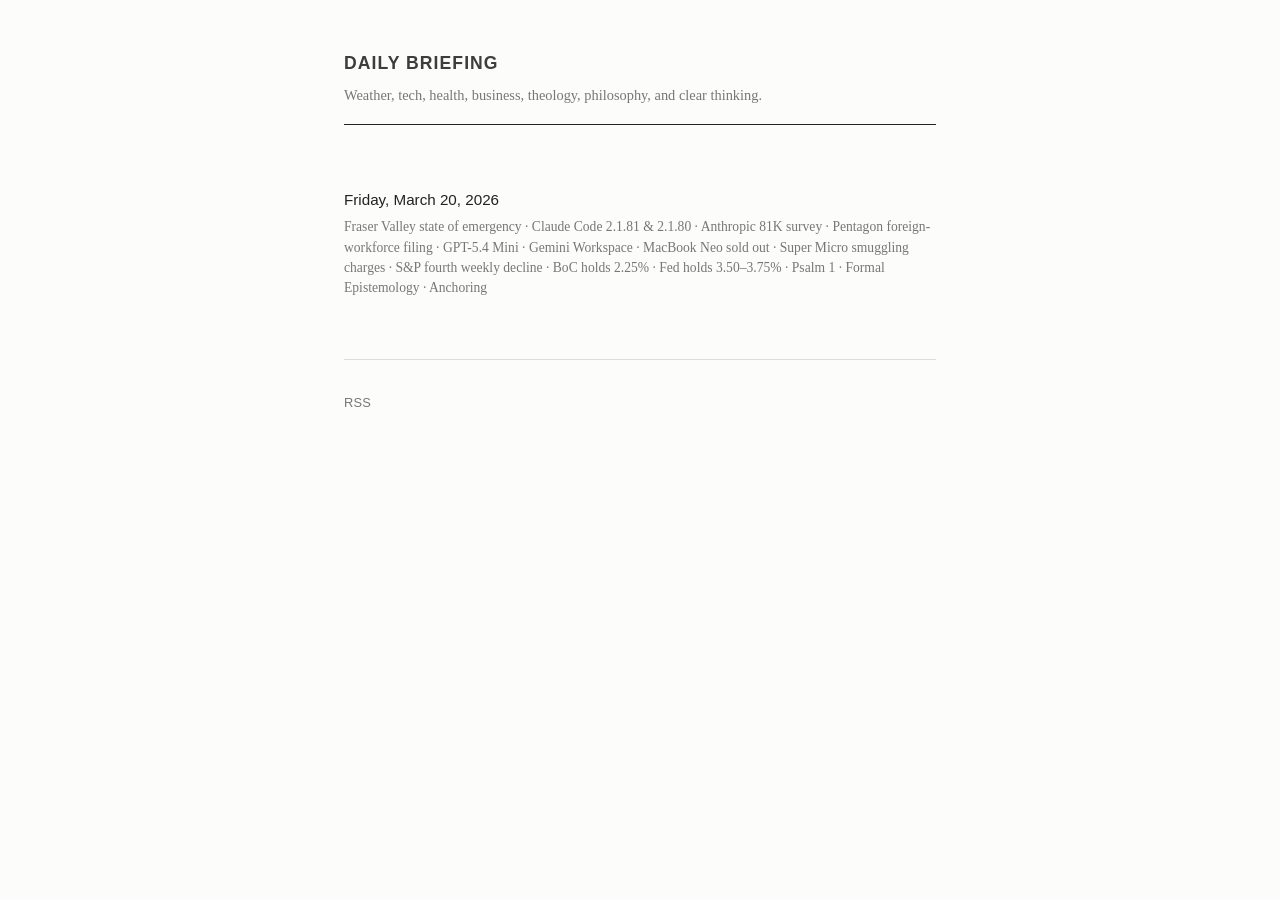
==== index.html @ 6607f923 "Regenerate March 20 briefing with improved sourcing and coverage Rebuilt all sections from fresh sou" ====
<!DOCTYPE html>
<html lang="en-CA">
<head>
  <meta charset="UTF-8">
  <meta name="viewport" content="width=device-width, initial-scale=1.0">
  <title>Daily Briefing</title>
  <link rel="alternate" type="application/rss+xml" title="Daily Briefing" href="/feed.xml">
  <link rel="stylesheet" href="/style.css">
</head>
<body>

<header>
  <h1>Daily Briefing</h1>
  <p class="subtitle">Weather, tech, health, business, theology, philosophy, and clear thinking.</p>
  <hr class="header-rule">
</header>

<ul class="archive-list">
  <li>
    <a href="/briefings/2026-03-20.html">Friday, March 20, 2026</a>
    <div class="summary">Fraser Valley state of emergency &middot; Claude Code 2.1.81 &amp; 2.1.80 &middot; Anthropic 81K survey &middot; Pentagon foreign-workforce filing &middot; GPT-5.4 Mini &middot; Gemini Workspace &middot; MacBook Neo sold out &middot; Super Micro smuggling charges &middot; S&amp;P fourth weekly decline &middot; BoC holds 2.25% &middot; Fed holds 3.50&ndash;3.75% &middot; Psalm 1 &middot; Formal Epistemology &middot; Anchoring</div>
  </li>
</ul>

<footer>
  <a class="feed-link" href="/feed.xml">RSS</a>
</footer>

</body>
</html>
---- style.css ----
/* Daily Briefing — Shared Stylesheet */

:root {
  --bg: #fcfcfa;
  --fg: #222;
  --accent: #3d3d3d;
  --muted: #777;
  --rule: #ddd;
  --block-bg: #f7f7f5;
  --link: #222;
  --link-hover: #555;
  --font-serif: 'Iowan Old Style', 'Palatino Linotype', Palatino, Georgia, serif;
  --font-sans: -apple-system, BlinkMacSystemFont, 'Segoe UI', Helvetica, Arial, sans-serif;
  --font-mono: 'SF Mono', SFMono-Regular, Menlo, Consolas, monospace;
  --max-width: 640px;
}

*,
*::before,
*::after {
  margin: 0;
  padding: 0;
  box-sizing: border-box;
}

body {
  font-family: var(--font-serif);
  font-size: 17px;
  background: var(--bg);
  color: var(--fg);
  line-height: 1.75;
  max-width: var(--max-width);
  margin: 0 auto;
  padding: 3rem 1.5rem 4rem;
  -webkit-font-smoothing: antialiased;
}

/* --- Header --- */

header {
  margin-bottom: 3rem;
}

header h1 {
  font-family: var(--font-sans);
  font-size: 1.1rem;
  font-weight: 600;
  letter-spacing: 0.06em;
  text-transform: uppercase;
  color: var(--accent);
}

header .subtitle {
  font-size: 0.9rem;
  color: var(--muted);
  margin-top: 0.25rem;
}

header .date {
  font-family: var(--font-sans);
  font-size: 0.85rem;
  color: var(--muted);
  margin-top: 0.25rem;
  letter-spacing: 0.02em;
}

.header-rule {
  border: none;
  border-top: 1px solid var(--fg);
  margin-top: 1rem;
}

/* --- Links --- */

a {
  color: var(--link);
  text-decoration-color: var(--rule);
  text-underline-offset: 2px;
  transition: text-decoration-color 0.15s;
}

a:hover {
  text-decoration-color: var(--fg);
}

/* --- Sections --- */

section {
  margin-bottom: 2.5rem;
}

section:last-of-type {
  margin-bottom: 0;
}

h2 {
  font-family: var(--font-sans);
  font-size: 0.8rem;
  font-weight: 600;
  letter-spacing: 0.08em;
  text-transform: uppercase;
  color: var(--muted);
  margin-bottom: 0.75rem;
}

h3 {
  font-family: var(--font-serif);
  font-size: 1rem;
  font-weight: 600;
  margin-top: 1.25rem;
  margin-bottom: 0.35rem;
  color: var(--fg);
}

h3:first-child {
  margin-top: 0;
}

p {
  margin-bottom: 0.75rem;
}

p:last-child {
  margin-bottom: 0;
}

/* --- Dividers --- */

.section-rule {
  border: none;
  border-top: 1px solid var(--rule);
  margin: 2.5rem 0;
}

/* --- Archive List (index.html) --- */

.archive-list {
  list-style: none;
}

.archive-list li {
  padding: 0.75rem 0;
  border-bottom: 1px solid var(--rule);
}

.archive-list li:last-child {
  border-bottom: none;
}

.archive-list a {
  font-family: var(--font-sans);
  font-size: 0.95rem;
  font-weight: 500;
  color: var(--link);
  text-decoration: none;
}

.archive-list a:hover {
  text-decoration: underline;
  text-decoration-color: var(--muted);
}

.archive-list .summary {
  font-size: 0.85rem;
  color: var(--muted);
  margin-top: 0.15rem;
  line-height: 1.5;
}

/* --- Feed link --- */

.feed-link {
  display: inline-block;
  margin-top: 0.75rem;
  font-family: var(--font-sans);
  font-size: 0.8rem;
  color: var(--muted);
  text-decoration: none;
  letter-spacing: 0.02em;
}

.feed-link:hover {
  color: var(--fg);
}

/* --- Scripture block --- */

.psalm-text {
  background: var(--block-bg);
  border-left: 2px solid var(--rule);
  padding: 1.25rem 1.5rem;
  margin: 1rem 0;
  font-style: italic;
  line-height: 1.85;
}

.psalm-text .verse-num {
  font-style: normal;
  font-weight: 600;
  font-size: 0.7rem;
  color: var(--muted);
  vertical-align: super;
  margin-right: 1px;
}

.copyright {
  font-size: 0.78rem;
  color: var(--muted);
  font-style: italic;
  margin-top: 0.5rem;
}

/* --- SEP link --- */

.sep-link {
  font-family: var(--font-sans);
  font-size: 0.82rem;
  color: var(--muted);
  margin-bottom: 0.75rem;
}

.sep-link a {
  color: var(--muted);
}

.sep-link a:hover {
  color: var(--fg);
}

/* --- Footer --- */

footer {
  margin-top: 3rem;
  padding-top: 1.25rem;
  border-top: 1px solid var(--rule);
  font-family: var(--font-sans);
  font-size: 0.8rem;
  color: var(--muted);
}

footer a {
  color: var(--muted);
  text-decoration: none;
}

footer a:hover {
  color: var(--fg);
}

/* --- Responsive --- */

@media (max-width: 600px) {
  body {
    padding: 2rem 1rem 3rem;
    font-size: 16px;
  }
  header h1 {
    font-size: 1rem;
  }
}
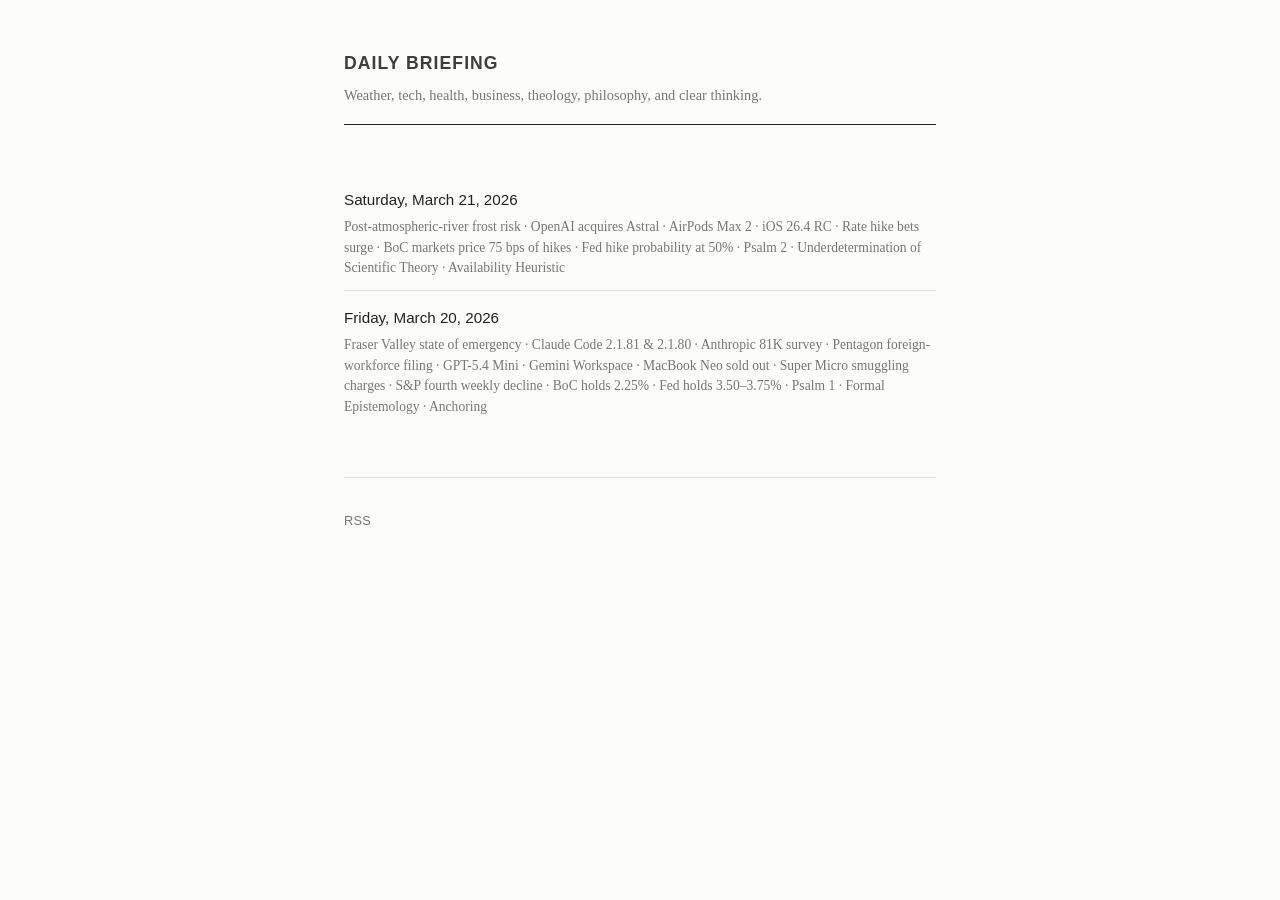
==== commit b7b35a13: "Add daily briefing for Saturday, March 21, 2026 Post-atmospheric-river weather with frost risk, Open" ====
--- a/index.html
+++ b/index.html
@@ -17,6 +17,10 @@
 
 <ul class="archive-list">
   <li>
+    <a href="/briefings/2026-03-21.html">Saturday, March 21, 2026</a>
+    <div class="summary">Post-atmospheric-river frost risk &middot; OpenAI acquires Astral &middot; AirPods Max 2 &middot; iOS 26.4 RC &middot; Rate hike bets surge &middot; BoC markets price 75 bps of hikes &middot; Fed hike probability at 50% &middot; Psalm 2 &middot; Underdetermination of Scientific Theory &middot; Availability Heuristic</div>
+  </li>
+  <li>
     <a href="/briefings/2026-03-20.html">Friday, March 20, 2026</a>
     <div class="summary">Fraser Valley state of emergency &middot; Claude Code 2.1.81 &amp; 2.1.80 &middot; Anthropic 81K survey &middot; Pentagon foreign-workforce filing &middot; GPT-5.4 Mini &middot; Gemini Workspace &middot; MacBook Neo sold out &middot; Super Micro smuggling charges &middot; S&amp;P fourth weekly decline &middot; BoC holds 2.25% &middot; Fed holds 3.50&ndash;3.75% &middot; Psalm 1 &middot; Formal Epistemology &middot; Anchoring</div>
   </li>
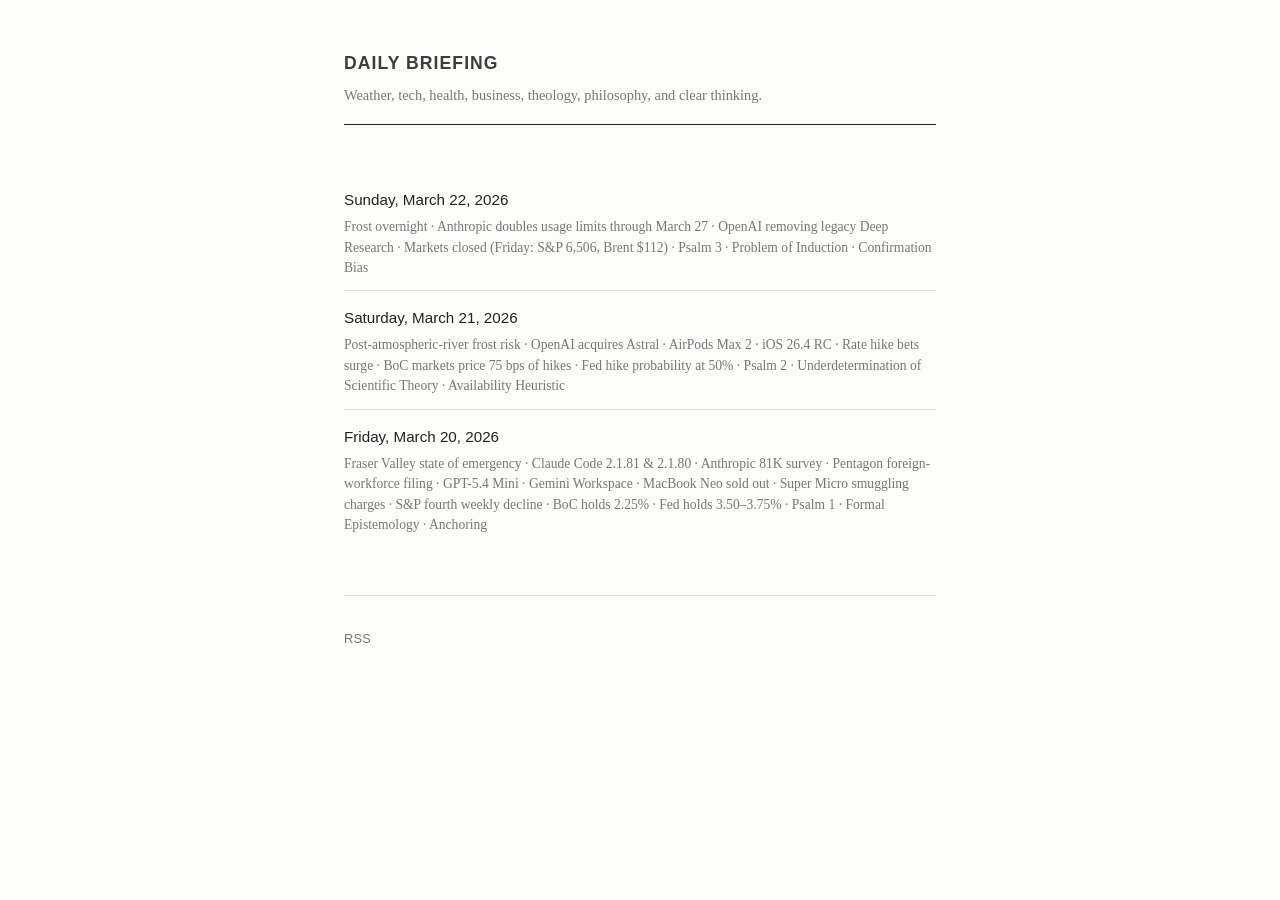
==== commit 0ed8b090: "Add daily briefing for Sunday, March 22, 2026 Weather: 6°C high, frost overnight (-1°C), next system" ====
--- a/index.html
+++ b/index.html
@@ -17,6 +17,10 @@
 
 <ul class="archive-list">
   <li>
+    <a href="/briefings/2026-03-22.html">Sunday, March 22, 2026</a>
+    <div class="summary">Frost overnight &middot; Anthropic doubles usage limits through March 27 &middot; OpenAI removing legacy Deep Research &middot; Markets closed (Friday: S&amp;P 6,506, Brent $112) &middot; Psalm 3 &middot; Problem of Induction &middot; Confirmation Bias</div>
+  </li>
+  <li>
     <a href="/briefings/2026-03-21.html">Saturday, March 21, 2026</a>
     <div class="summary">Post-atmospheric-river frost risk &middot; OpenAI acquires Astral &middot; AirPods Max 2 &middot; iOS 26.4 RC &middot; Rate hike bets surge &middot; BoC markets price 75 bps of hikes &middot; Fed hike probability at 50% &middot; Psalm 2 &middot; Underdetermination of Scientific Theory &middot; Availability Heuristic</div>
   </li>
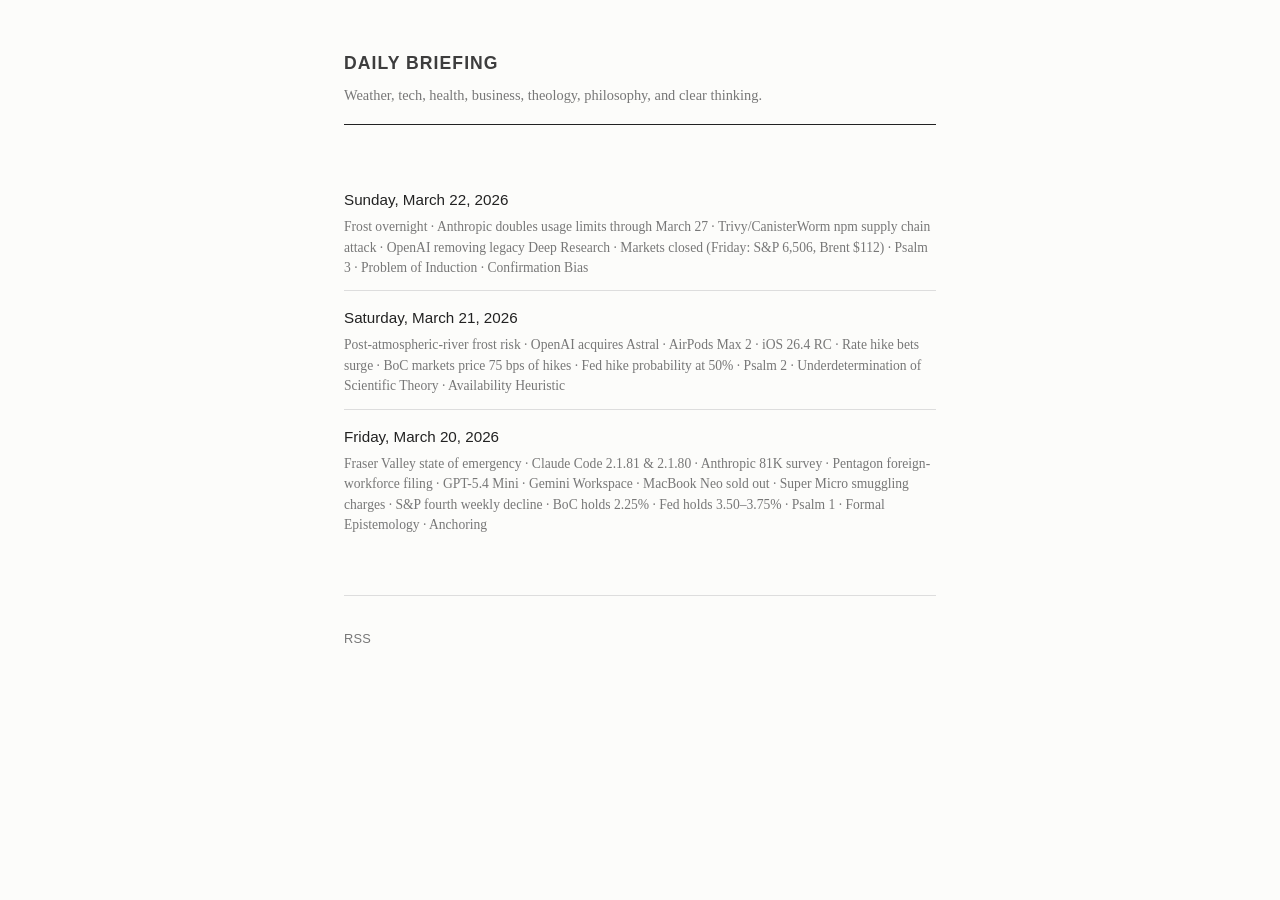
==== commit f395885f: "Add Trivy/CanisterWorm supply chain attack to briefing Self-propagating npm worm affecting 47 packag" ====
--- a/index.html
+++ b/index.html
@@ -18,7 +18,7 @@
 <ul class="archive-list">
   <li>
     <a href="/briefings/2026-03-22.html">Sunday, March 22, 2026</a>
-    <div class="summary">Frost overnight &middot; Anthropic doubles usage limits through March 27 &middot; OpenAI removing legacy Deep Research &middot; Markets closed (Friday: S&amp;P 6,506, Brent $112) &middot; Psalm 3 &middot; Problem of Induction &middot; Confirmation Bias</div>
+    <div class="summary">Frost overnight &middot; Anthropic doubles usage limits through March 27 &middot; Trivy/CanisterWorm npm supply chain attack &middot; OpenAI removing legacy Deep Research &middot; Markets closed (Friday: S&amp;P 6,506, Brent $112) &middot; Psalm 3 &middot; Problem of Induction &middot; Confirmation Bias</div>
   </li>
   <li>
     <a href="/briefings/2026-03-21.html">Saturday, March 21, 2026</a>
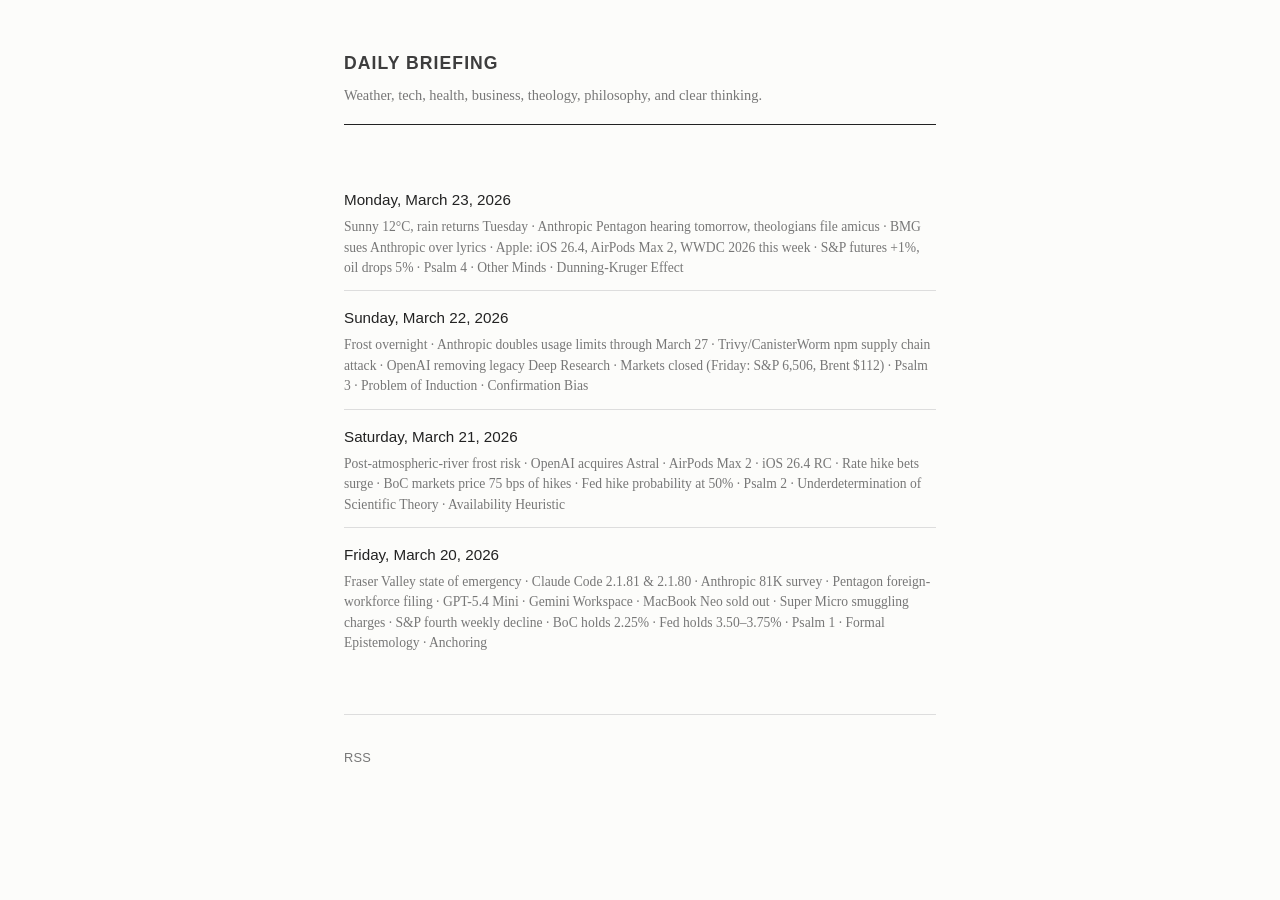
==== commit cf4f5bbe: "Add daily briefing for Monday, March 23, 2026 Anthropic Pentagon hearing preview, BMG copyright suit" ====
--- a/index.html
+++ b/index.html
@@ -16,6 +16,10 @@
 </header>
 
 <ul class="archive-list">
+  <li>
+    <a href="/briefings/2026-03-23.html">Monday, March 23, 2026</a>
+    <div class="summary">Sunny 12&deg;C, rain returns Tuesday &middot; Anthropic Pentagon hearing tomorrow, theologians file amicus &middot; BMG sues Anthropic over lyrics &middot; Apple: iOS 26.4, AirPods Max 2, WWDC 2026 this week &middot; S&amp;P futures +1%, oil drops 5% &middot; Psalm 4 &middot; Other Minds &middot; Dunning-Kruger Effect</div>
+  </li>
   <li>
     <a href="/briefings/2026-03-22.html">Sunday, March 22, 2026</a>
     <div class="summary">Frost overnight &middot; Anthropic doubles usage limits through March 27 &middot; Trivy/CanisterWorm npm supply chain attack &middot; OpenAI removing legacy Deep Research &middot; Markets closed (Friday: S&amp;P 6,506, Brent $112) &middot; Psalm 3 &middot; Problem of Induction &middot; Confirmation Bias</div>
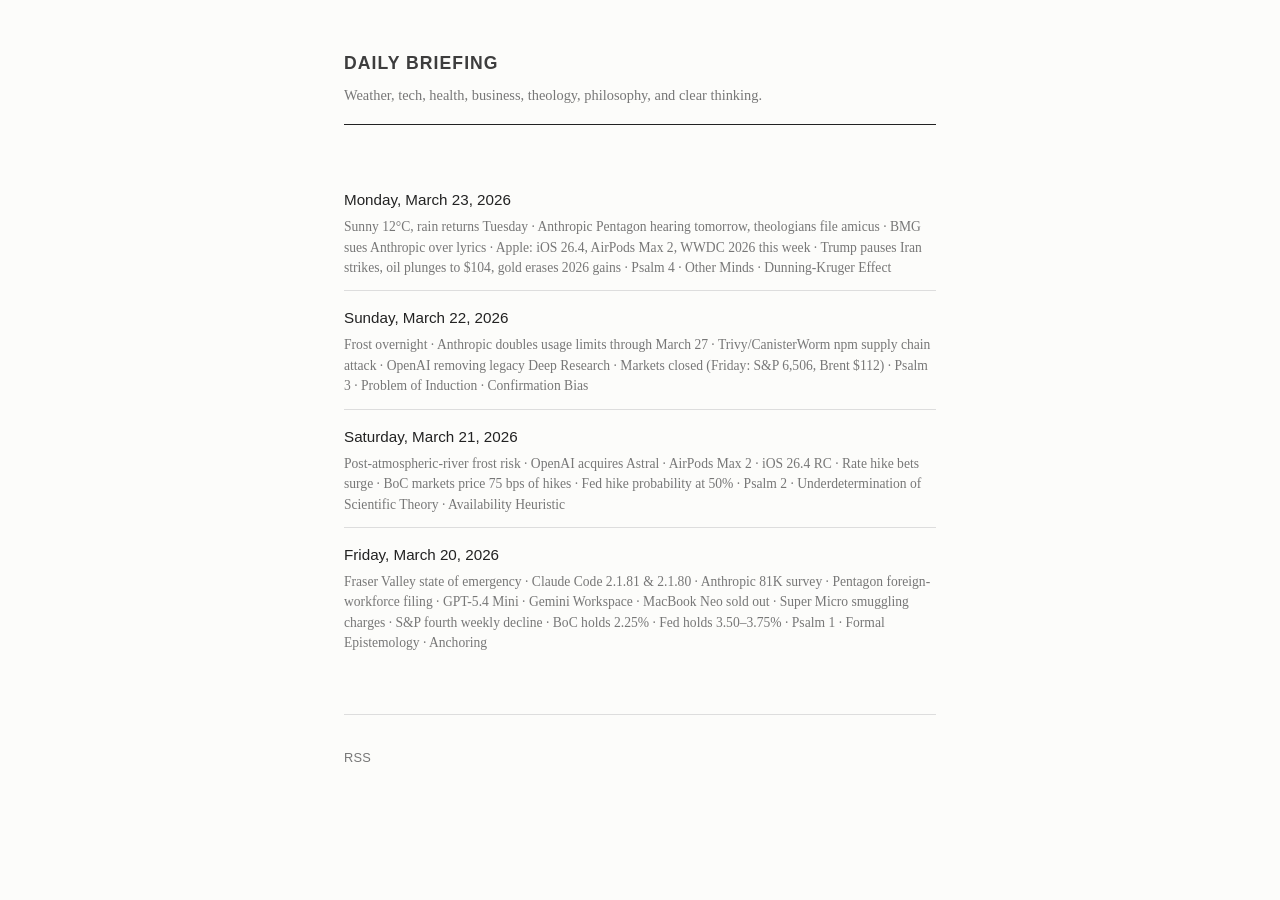
==== commit 8e9e3af3: "Update briefing with Trump-Iran 5-day pause, oil/gold moves Add weekend catalyst: Trump's 48-hour ul" ====
--- a/index.html
+++ b/index.html
@@ -18,7 +18,7 @@
 <ul class="archive-list">
   <li>
     <a href="/briefings/2026-03-23.html">Monday, March 23, 2026</a>
-    <div class="summary">Sunny 12&deg;C, rain returns Tuesday &middot; Anthropic Pentagon hearing tomorrow, theologians file amicus &middot; BMG sues Anthropic over lyrics &middot; Apple: iOS 26.4, AirPods Max 2, WWDC 2026 this week &middot; S&amp;P futures +1%, oil drops 5% &middot; Psalm 4 &middot; Other Minds &middot; Dunning-Kruger Effect</div>
+    <div class="summary">Sunny 12&deg;C, rain returns Tuesday &middot; Anthropic Pentagon hearing tomorrow, theologians file amicus &middot; BMG sues Anthropic over lyrics &middot; Apple: iOS 26.4, AirPods Max 2, WWDC 2026 this week &middot; Trump pauses Iran strikes, oil plunges to $104, gold erases 2026 gains &middot; Psalm 4 &middot; Other Minds &middot; Dunning-Kruger Effect</div>
   </li>
   <li>
     <a href="/briefings/2026-03-22.html">Sunday, March 22, 2026</a>
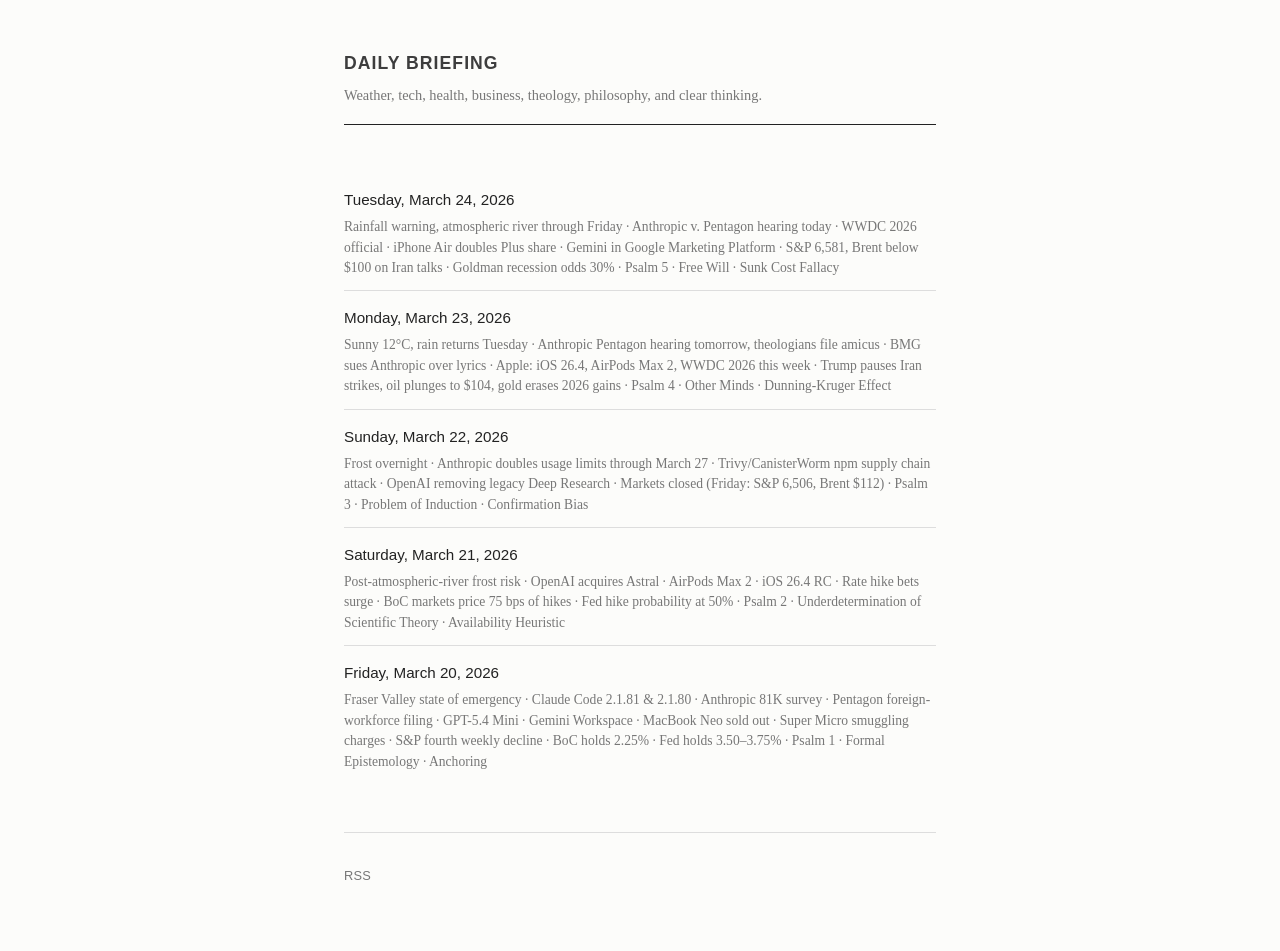
==== commit fe92ba2c: "Add daily briefing for Tuesday, March 24, 2026 Anthropic v. Pentagon hearing today, WWDC 2026 offici" ====
--- a/index.html
+++ b/index.html
@@ -16,6 +16,10 @@
 </header>
 
 <ul class="archive-list">
+  <li>
+    <a href="/briefings/2026-03-24.html">Tuesday, March 24, 2026</a>
+    <div class="summary">Rainfall warning, atmospheric river through Friday &middot; Anthropic v. Pentagon hearing today &middot; WWDC 2026 official &middot; iPhone Air doubles Plus share &middot; Gemini in Google Marketing Platform &middot; S&amp;P 6,581, Brent below $100 on Iran talks &middot; Goldman recession odds 30% &middot; Psalm 5 &middot; Free Will &middot; Sunk Cost Fallacy</div>
+  </li>
   <li>
     <a href="/briefings/2026-03-23.html">Monday, March 23, 2026</a>
     <div class="summary">Sunny 12&deg;C, rain returns Tuesday &middot; Anthropic Pentagon hearing tomorrow, theologians file amicus &middot; BMG sues Anthropic over lyrics &middot; Apple: iOS 26.4, AirPods Max 2, WWDC 2026 this week &middot; Trump pauses Iran strikes, oil plunges to $104, gold erases 2026 gains &middot; Psalm 4 &middot; Other Minds &middot; Dunning-Kruger Effect</div>
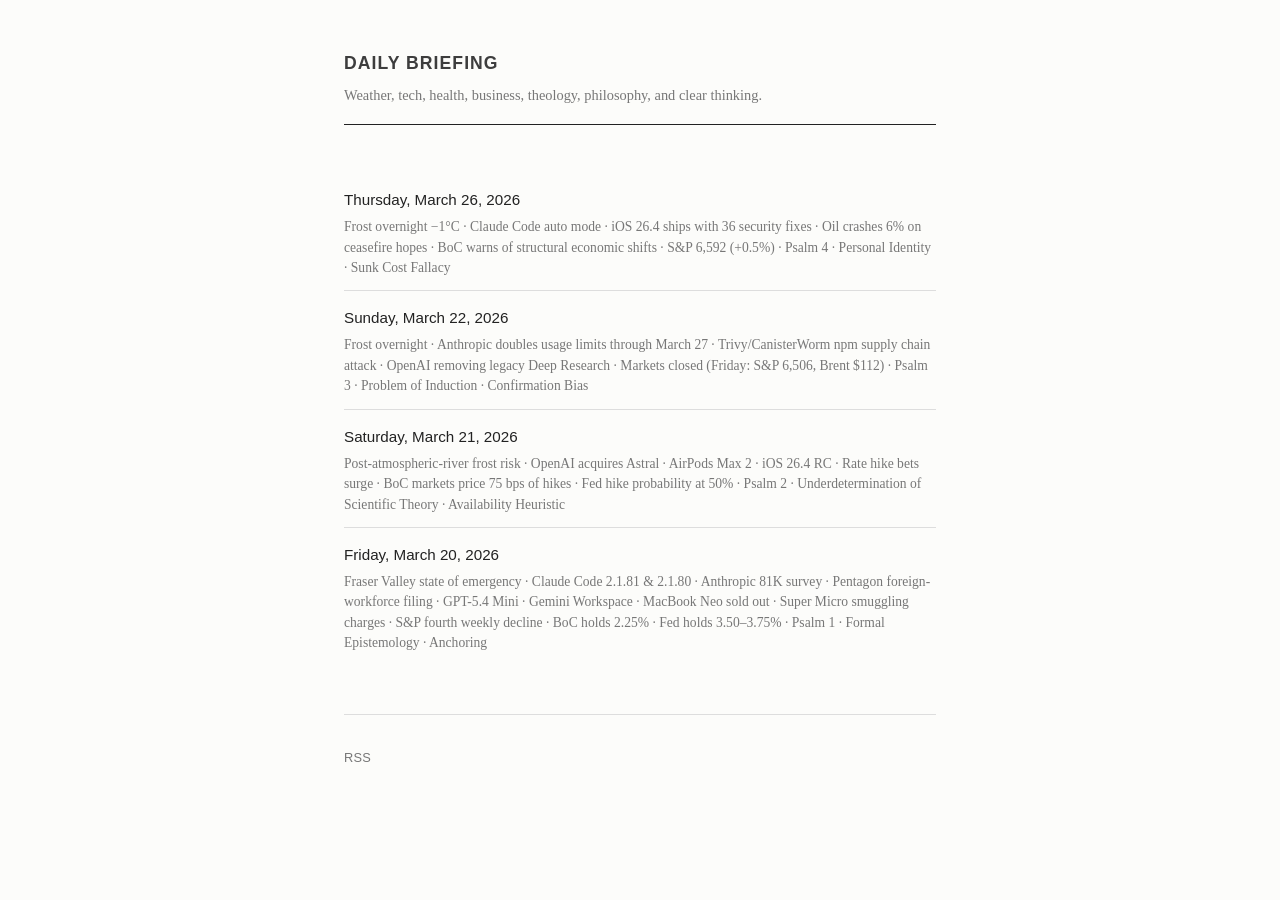
==== commit e04c3481: "Add daily briefing for 2026-03-26 Weather, Claude Code auto mode, iOS 26.4 release, oil crash on cea" ====
--- a/index.html
+++ b/index.html
@@ -17,12 +17,8 @@
 
 <ul class="archive-list">
   <li>
-    <a href="/briefings/2026-03-24.html">Tuesday, March 24, 2026</a>
-    <div class="summary">Rainfall warning, atmospheric river through Friday &middot; Anthropic v. Pentagon hearing today &middot; WWDC 2026 official &middot; iPhone Air doubles Plus share &middot; Gemini in Google Marketing Platform &middot; S&amp;P 6,581, Brent below $100 on Iran talks &middot; Goldman recession odds 30% &middot; Psalm 5 &middot; Free Will &middot; Sunk Cost Fallacy</div>
-  </li>
-  <li>
-    <a href="/briefings/2026-03-23.html">Monday, March 23, 2026</a>
-    <div class="summary">Sunny 12&deg;C, rain returns Tuesday &middot; Anthropic Pentagon hearing tomorrow, theologians file amicus &middot; BMG sues Anthropic over lyrics &middot; Apple: iOS 26.4, AirPods Max 2, WWDC 2026 this week &middot; Trump pauses Iran strikes, oil plunges to $104, gold erases 2026 gains &middot; Psalm 4 &middot; Other Minds &middot; Dunning-Kruger Effect</div>
+    <a href="/briefings/2026-03-26.html">Thursday, March 26, 2026</a>
+    <div class="summary">Frost overnight &minus;1°C &middot; Claude Code auto mode &middot; iOS 26.4 ships with 36 security fixes &middot; Oil crashes 6% on ceasefire hopes &middot; BoC warns of structural economic shifts &middot; S&amp;P 6,592 (+0.5%) &middot; Psalm 4 &middot; Personal Identity &middot; Sunk Cost Fallacy</div>
   </li>
   <li>
     <a href="/briefings/2026-03-22.html">Sunday, March 22, 2026</a>
